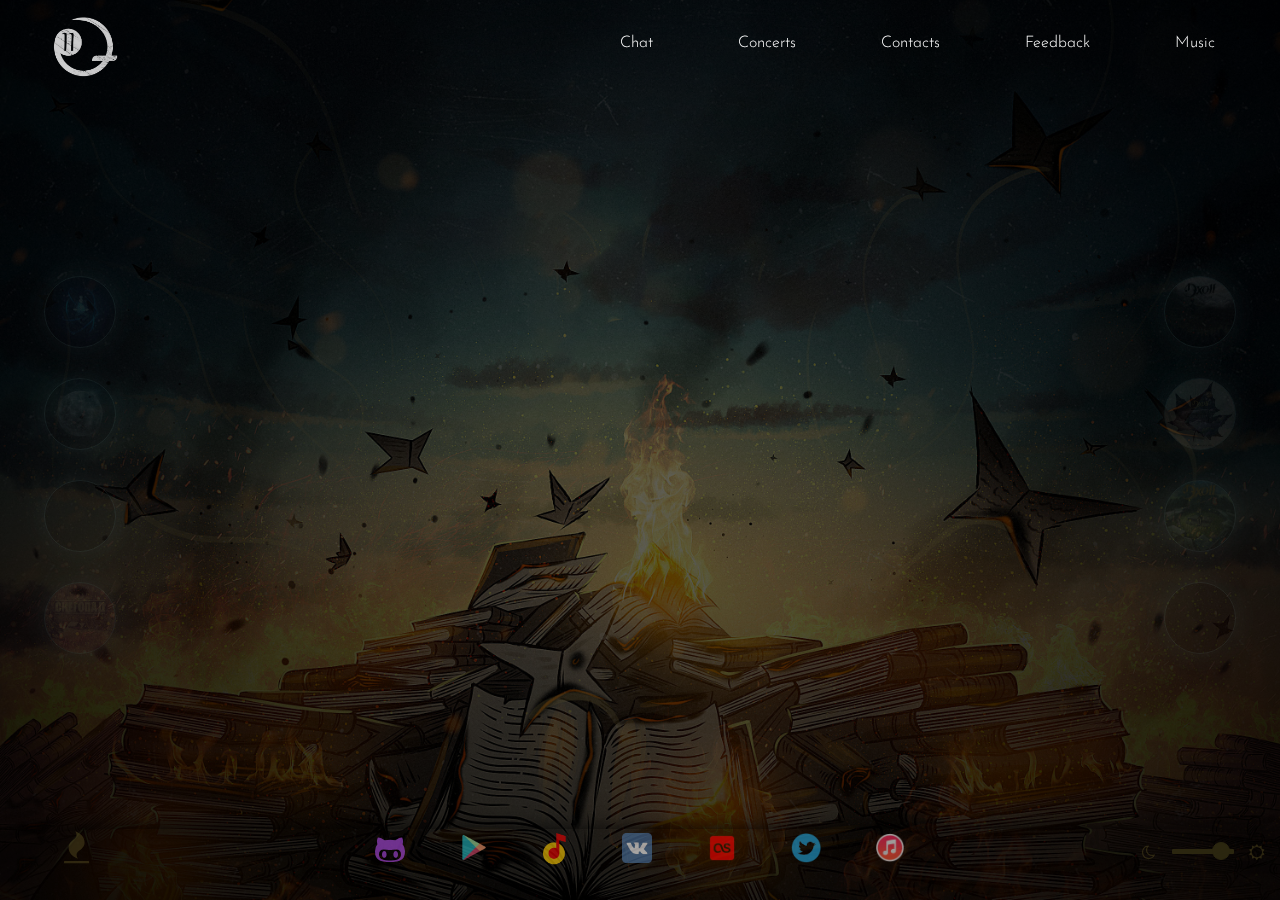
==== index.html @ bc4346c4 "change_HTML" ====
<!DOCTYPE html>
<html lang="en">

<head>
	<meta charset="UTF-8">
	<title>Exo11</title>
	<link href="https://fonts.googleapis.com/css?family=Comfortaa:300,400" rel="stylesheet"> 
    <link href="https://fonts.googleapis.com/css?family=Josefin+Sans:300,400" rel="stylesheet"> 
    <link href="https://fonts.googleapis.com/css?family=Athiti:200,300,400" rel="stylesheet"> 
    <link href="https://fonts.googleapis.com/css?family=Indie+Flower" rel="stylesheet"> 
	<link rel="stylesheet" href="style/style.css" type="text/css"/>
	<link rel="stylesheet" href="font-awesome-4.7.0/css/font-awesome.min.css">
    <link href='https://fonts.googleapis.com/css?family=Roboto:100,300,500' rel='stylesheet' type='text/css'>
</head>

<body>
	<div class="main_wrapper">
		<img id="backgroundImg"class="background_img" src="Main_background.jpg" alt="" >
        <div class="nav">
			<div class="nav_logo-wrapper">
				<a href="#" class="nav_logo-wrapper_link"><img class="nav_logo-wrapper_logo" src="exo11_7.png" alt="logo"></a>
			</div>
			<div class="nav_menu">
				<a class="nav_menu_link chat_nav" href="#">Chat</a>
                <a class="nav_menu_link concerts_nav" href="#">Concerts</a>
				<a class="nav_menu_link contacts_nav" href="#">Contacts</a>
				<a class="nav_menu_link feedback_nav" href="#">Feedback</a>
				<a class="nav_menu_link orange music_nav" href="#">Music</a>
			</div>
		</div>
		
		<div id="canvas-wrapper" class="canvas-wrapper">
            <canvas id="spark-canvas" class="spark-canvas" width="" height=""></canvas>
        </div>
        <div class="content_wrapper">
        	
            <div id="root">
                <div class="music_container">
                    <div class="music_left">
                        <div id="fidelity" class="album_wrapper move_left">
                            
                        </div>
                        <div id="planet" class="album_wrapper">
                           
                        </div>
                        <div id="black_butterfly" class="album_wrapper">
                            
                        </div>
                        <div id="snowfall" class="album_wrapper move_left">
                           
                        </div>
                    </div>
                    <div class="player_wrapper">
                        <div class="player_album-title_wrapper">
                            <div class="player_album-title"></div>
                        </div>
                        <div class="play_list_wrapper">
                            <div class="play_list">
                                <div class="cover_eclipse"></div>
                                <div class="play_list-coating"></div>
                            </div>
                        </div>
                        <div class="player_container">
                            <div class="player">
                                <audio  src="" class="player_content"></audio>
                                <div class="song">
                                    <div class="play_name"></div>
                                </div>
                                <div class="playarea">
                                    <div class="prevSong">
                                       <i class="fa fa-fast-backward fa-2x" aria-hidden="true"></i>
                                    </div>
                                    <div class="play_wrapper_out play-pause_action">
                                        <i class="fa fa-play fa-2x play-pause_action" aria-hidden="true"></i>
                                        <i class="fa fa-pause fa-2x pause play-pause_over" aria-hidden="true"></i>
                                    </div>
                                    <div class="nextSong">
                                        <i class="fa fa-fast-forward fa-2x" aria-hidden="true"></i>
                                    </div>
                                </div>
                                <div class="soundControl"></div>
                                <div class="play_time">00:00</div>
                            </div>
                            <div class="player_container_coating"></div>
                        </div>
                        <div class="player_progress_wrapper">
                           
                        </div>
                    </div>
                    <div class="music_right">
                        <div id="on_the_verge" class="album_wrapper move_right"></div>
                        <div id="astronomy_autumn" class="album_wrapper"></div>
                        <div id="my" class="album_wrapper"></div>
                        <div id="fallen_birds" class="album_wrapper move_right"></div>
                    </div>
                </div>
                <div class="feedback_container" data-id="feedback_nav">
                    <div class="feedback_wrapper">
                        <h2 class="feedback_main_title">Get in touch</h2>
                        <form action="" class="feedback_form">
                            <div class="feedback_input_wrapper">
                                <div class="feedback_input_container">
                                    <h3 class="feedback_input_title" >Name:</h3>
                                    <input type="text" class="feedback_input" >
                                    <h3 class="feedback_input_title" >Email:</h3>
                                    <input type="text" class="feedback_input" >
                                </div>
                                <div class="feedback_img_wrapper">
                                    <i class="fa fa-connectdevelop fa-5x" aria-hidden="true"></i>
                                </div>    
                            </div>
                            <h3 class="feedback_textarea_title">Message</h3>
                            <textarea name="" id="" cols="30" rows="10" class="feedback_textarea"></textarea>
                            <button class="feedback_button">Send</button>
                        </form>
                    </div>
                </div>
                <div class="contacts_container" data-id="contacts_nav">
                    <div class="contact_link_wrapper">
                      <a href="https://exo11@icloud.com" class="contact_link">exo11@icloud.com</a>
                      <a href="https://vk.com/prosvet_music" class="contact_link">vk.com/prosvet_music</a>
                      <a href="https://t.me/exo11" class="contact_link">t.me/exo11</a>
                      <a href="https://github.com/exo11" class="contact_link">github.com/exo11</a>
                    </div>
                </div>
                <div class="chat_container" data-id="chat_nav">
                    <div class="chat">
                        <div class="chat-title">
                            <figure class="avatar">
                                <img src="exo11_7_blue.png">
                            </figure>
                            <h2 class="chat-status" data-online="в сети" data-offline="не в сети">не в сети</h2>
                            <form class="name-box" action="" method="">
                              <input type="text" class="name-input" placeholder="Enter Your Name">
                              <button type="submit" class="name-submit">Ok</button>
                            </form>
                            <h1 class="admin_name chat-title_name">Exo11.com</h1>
                            <h1 class="username chat-title_name">Username</h1>
                        </div>
                        <div class="messages">
                            <div class="messages-templates">
                                <div class="message loading"></div>
                                <div class="message">
                                    <figure class="avatar">
                                        <img src="exo11_7_blue.png">
                                    </figure>
                                    <span class="message-text"></span>
                                    <div class="timestamp"></div>
                                </div>
                                <div class="message message-personal">
                                    <span class="message-text"></span>
                                    <div class="timestamp"></div>
                                </div>
                                <div class="message message-status">
                                    <span class="message-text" data-offline="Администратор не в сети"" data-online="Администратор появился в сети">Администратор не в сети</span>
                                </div>
                            </div>
                            <div class="messages-content"></div>
                        </div>
                        <form class="message-box" action="/404/" method="POST">
                            <input type="text" class="message-input" placeholder="Enter your message …">
                            <button disabled="true" type="submit" class="message-submit">Send</button>
                        </form>
                    </div>
                </div>

            </div>
           
        	<div class="footer">
        		<div class="footer_btn-wrapper">
        			<i id="sparks_btn" class="fa fa-fire fa-2x" aria-hidden="true"></i>
        		</div>
        		<div class="footer_social">
        			<div class="footer_social_logo-wrapper">
        			    <a href="https://github.com/exo11" class="social_logo-link">
        				    <i class="fa fa-github-alt fa-2x social_logo" aria-hidden="true"></i>
        			     </a>
					    <a href="https://play.google.com/store/music/artist/%D0%AD%D1%85%D0%BE11?id=Acszgszcotddrgx7e35gzz76dvy" class="social_logo-link">
						    <img src="social_icon/google_play.png" alt="" class="social_logo google_play">
        			    </a>
					    <a href="https://music.yandex.ru/artist/2624253" class="social_logo-link">
        				    <img src="social_icon/ymusic-logo-cut.png" alt="" class="social_logo yandex_music">
        			    </a>
					    <a href="https://vk.com/exo11" class="social_logo-link">
        				    <img src="social_icon/vk-logo.png" alt="" class="social_logo vk">
        			    </a>
					    <a href="https://www.last.fm/ru/music/%D0%AD%D1%85%D0%BE11" class="social_logo-link">
        				    <img src="social_icon/last-fm.png" alt="" class="social_logo last_fm">
        			    </a>
					    <a href="#" class="social_logo-link">
        				    <img src="social_icon/twiter-logo.png" alt="" class="social_logo twitter">
        			    </a>
					    <a href="https://www.apple.com/ru/itunes/" class="social_logo-link">
        				    <img src="social_icon/itunes.png" alt="" class="social_logo itunes">
        			    </a>
					</div>
        		</div>
        		<div class="footer_range-wrapper">
        			<div class="footer_range-wrapper_container">
        				<div class="footer_range-wrapper_moon">
        					<i class="fa fa-moon-o fa-1x" aria-hidden="true"></i>
        				</div>
        				<div class="footer_range-wrapper_range">
        					<input id="brightness_range" type="range" value="400" min="150" max="400"/>
        			    </div>
        				<div class="footer_range-wrapper_sun">
        				    <i class="fa fa-sun-o fa-1x" aria-hidden="true"></i>
						</div>
					</div>
        		</div>
        	</div>
        </div>
    </div>
</body>
    <script src="js/requestAnimationFrame.js"></script>
    <script src="js/index.js"></script>
    <script src="js/sparks.js"></script>
    <script src="js/createNode.js"></script>
    <script src="js/chat.js"></script>
</html>
---- style/style.css ----
* {
  margin: 0 0;
  padding: 0 0;
}

body {
  background-color: black;
  font-family: 'Josefin Sans', sans-serif;

}

.main_wrapper {
  margin: 0 auto;
  max-width: 1280px;
  min-width: 920px;
  width: 100%;
  height: 100vh;
  position: relative;
  overflow: hidden;
}

.canvas-wrapper {
 display: flex;
 justify-content: center;
}

.spark-canvas {
 transition: 5s;
 opacity: 1;
}

.spark-invisible {
  opacity: 0;
}

.nav {
  display: flex;
  justify-content: space-between;
  color: white;
  padding-top: 35px;
  z-index: 1;
  background-color: rgba(0,0,0,0.5);
}

.nav_logo-wrapper_logo {
  width: 70px;
  opacity: 0.8;
  margin-top: -20px;
  z-index: 1;
  margin-left: 50px;
}

.nav_menu {
  z-index: 1;
  height: 100%;
}

.nav_menu_link {
  color: white;
  text-decoration: none;
  font-family: 'Josefin Sans', sans-serif;
  font-weight: 300;
  font-size: 16px;
  padding: 2px 40px;
  transition: 0.5s;
}

.nav_menu_link:hover {
  color: rgba(180,42,63,0.7);
}

.nav_link_select {
  color: rgba(180,42,63,0.7);
}

.background_img {
  position: absolute;
  top: 0px;
  left: 0px;
  opacity: 0.4;
  margin-top: -200px;
  width: 100%;
}

.music_left {
  width: 12.5%;
  opacity: 0.7;
  display: flex;
  flex-direction: column;
  justify-content: center;
  align-items: center;
}  

.move_right_go {
  margin-right: 35%;
}

.music_right {
  opacity: 0.7;
  display: flex;
  flex-direction: column;
  justify-content: center;
  width: 12.5%;
  align-items: center;
}

.move_left_go {
  margin-left: 35%;
}

.album_wrapper {
  width: 70px;
  height: 70px;
  border: 1px solid #93CBCC;
  border-radius: 100%;
  cursor: pointer;
  background-size: cover;
  overflow: hidden;
  margin-top: 15px;
  margin-bottom: 15px;
  opacity: 0;
  box-shadow: 0 0 30px rgba(147,203,204,0.8);
  transition: 1s;
  position: relative;
}

.album_wrapper_selected {
  border: 1px solid #B42A3F;
  box-shadow: 0 0 30px rgba(180,42,63,1);
}

.album_wrapper:hover {
  width: 90px;
  height: 90px;
}

.album_wrapper_visible {
  //opacity: 0.7;
}

#fidelity {
  background-image: url(../album_cover/fidelity.jpg);
}

#planet {
  background-image: url(../album_cover/planet.jpg);
}

#black_butterfly {
  background-image: url(../album_cover/black_butterfly.jpg);
}

#snowfall {
  background-image: url(../album_cover/snowfall_1.jpg);
}

#on_the_verge {
  background-image: url(../album_cover/on_the_verge.jpg);
}

#astronomy_autumn {
  background-image: url(../album_cover/astronomy_autumn.jpg);
}

#my {
  background-image: url(../album_cover/my.jpg);
}

#fallen_birds {
  background-image: url(../album_cover/fallen_birds.jpg);
}

.album_wrapper img {
  width: 70px;
}

.player_wrapper {
  width: 70%;
  height: 91%;
  margin-top: 1%;
  display: flex;
  flex-wrap: wrap;
  border-radius: 30%;
  overflow: hidden;
  opacity: 0;
  transition: 1s;
  box-shadow: 0 0 20px rgba(0,0,0,0.8);
  font-family: 'Comfortaa', cursive;
}

.player_wrapper-visible {
  opacity: 1;
}

.player_album-title_wrapper {
  width: 100%;
  height: 15%;
  display: flex;
  color: rgba(147,203,204,0.8);
}

.player_album-title {
  margin: auto;
  font-weight: 300;
}

.player_progress_wrapper {
  width: 100%;
  height: 15%;
  display: flex;
  justify-content: center;
}

.player_progress {
  margin-top: 50px;
  border-radius: 50%;
  border: 0.2px solid rgba(147,203,204,0.8);
  width: 40%;
  height: 0.3px;
  background-color: rgba(147,203,204,0.5);
  box-shadow: 0 0 10px rgba(147,203,204,1);
}

.play_list_wrapper {
  width: 50%;
  display: flex;
}

.play_list {
  width: 270px;
  height: 270px;
  overflow: hidden;
  margin: auto;
  border: 1px solid #93CBCC;
  background-color: transparent;
  background-size: cover;
  background-image: url(../album_cover/brightness.jpg);
  border-radius: 50%;
  transition: 1s;
  opacity: 0;
  box-shadow: 0 0 30px rgba(147,203,204,0.8);
  position: relative;
}

.play_list-coating {
  position: absolute;
  background-size: cover;
  width: 100%;
  height: 100%;
  background-color: transparent; 
   box-shadow: 0 0 30px rgba(180,180,180,0.3);
  background-size: cover;
  opacity: 1;
  transition: 1s;
}

.cover_eclipse {
  position: absolute;
  width: 100%;
  height: 100%;
  background-color: rgba(0,0,0,0.4); 
  transition: 1s;
}

.play_list-coating_invisible {
  opacity: 0;
}

.play_list_visible {
  opacity: 0.8;
  }

.player_container {
  width: 50%;
  height: 70%;
  display: flex;
  position: relative;
}

.player_container_coating {
  position: absolute;
  width: 100%;
  height: 100%;
}

.player_container_coating_none {
  display: none;
}

.song {
  display: flex;
  width: 100%;
  height: 25%;
  justify-content: center;
  align-items: flex-end;
  filter: blur(0.3px);
}

.playarea {
  display: flex;
  width: 100%;
  height: 50%;
  display: flex;
  align-items: center;
  justify-content: center;
  opacity: 0.7;
}

.fa-fast-forward {
  color: #93CBCC;
  transition: 0.5s;
  cursor: pointer;
}

.fa-fast-forward:hover {
  color: rgba(180,42,63,1);
}

.fa-fast-backward {
  color: #93CBCC;
  transition: 0.5s;
  cursor: pointer;
}

.fa-fast-backward:hover {
  color: rgba(180,42,63,1);
}

.fa-play {
  color: #93CBCC;
  transition: 1s;
  cursor: pointer;
  opacity: 0;
  position: absolute;
  padding: 26px 28px;
  border-radius: 50%;
  box-shadow: 0 0 30px rgba(147,203,204,0.8) inset;
  border: 2px solid #93CBCC;
}

.fa-pause {
  color: #93CBCC;
  transition: 1s;
  cursor: pointer;
  position: absolute;
  opacity: 0;
  padding: 26px 28px;
  border-radius: 50%;
  box-shadow: 0 0 30px rgba(147,203,204,0.8) inset;
  border: 2px solid #93CBCC;
}

.play-pause_action {
  z-index: 1;
  opacity: 1;
}

.play_time {
  display: flex;
  width: 100%;
  height: 15%;
  justify-content: center;
}

.player {
  margin: auto;
  width: 300px;
  height: 300px;
  border-radius: 50%;
  display: flex;
  flex-wrap: wrap;
  justify-content: center;
  color: white;
  transition: 3s;
  font-weight: 300;
  font-size: 14px;
}

.play_wrapper_out {
  width: 81px;
  height: 81px;
  box-shadow: 0 0 80px rgba(147,203,204,1);
  border-radius: 50%;
  margin: 0 35px;
  transition: 0.5s;
  position: relative;
}

.play_wrapper_out:hover {
  box-shadow: 0 0 80px rgba(180,42,63,1);
}

.fa-pause:hover {
  box-shadow: 0 0 30px rgba(180,42,63,1) inset;
  border: 2px solid rgba(180,42,63,1);
  color: rgba(180,42,63,1);
}

.fa-play:hover {
  box-shadow: 0 0 30px rgba(180,42,63,1) inset;
  border: 2px solid rgba(180,42,63,1);
  color: rgba(180,42,63,1);
}

.play_wrapper_in {
  width: 80px;
  height: 80px;
  border: 2px solid #93CBCC;
  cursor: pointer;
  box-shadow: 0 0 30px rgba(147,203,204,0.8) inset;
  border-radius: 50%;
  display: flex;
  transition: 0.5s;
  position: relative;
}

.play_wrapper_in:hover {
  box-shadow: 0 0 30px rgba(180,42,63,1) inset;
  border: 2px solid rgba(180,42,63,1);
}

.play  {
  margin: auto;
  margin-left: 30px;
}

.orange {
  margin-right: 25px;
}

.main_title {
  position: absolute;
  width: 300px;
  left: 470px;
  top: 100px;
  opacity: 0.5;
}

.content_wrapper {
  position: absolute;
  top: 100px;
  left: 0px;
  width: 100%;
  height: 100%;
}

#root {
  width: 100%;
  height: 81%;
  display: flex;
}

.music_container {
  width: 100%;
  height: 100%;
  display: flex;
  justify-content: space-between;
  transition: 1.5s;
}

.music_container_transparent {
  transition: 1.5s;
  opacity: 0;
}

.music_container_visible {
  opacity: 1;
}

.footer {
  width: 100%;
  height: 19%;
  display: flex;
  border-radius: 10%;
  background-color: rgba(0,0,0,0.2);
  box-shadow: 0 0 20px rgba(0,0,0,0.8);
}

.footer_btn-wrapper {
  width: 12%;
  text-align: center;
}

.fa-fire {
  margin-top: 3px;
  color: rgba(81, 72, 30, 0.5);
}

.fa-fire:hover {
  color: white; 
  opacity: 0.5;
  transition: 1s;
  cursor: pointer;
}

.stopSparks {
  color: white;
  opacity: 0.5;
}

.stopSparks:hover {
  color: rgba(81, 72, 30, 0.5);
}

.footer_range-wrapper {
  width: 12%;
}

.footer_range-wrapper_container {
  display: flex;
  width: 100%;
  margin-top: 10px;
}

.footer_range-wrapper_moon {
  width: 30%;
  text-align: center;
}

.footer_range-wrapper_sun {
  width: 30%;
  text-align: center;
}

.footer_range-wrapper_range {
  width: 40%;
}

.fa-moon-o, .fa-sun-o {
  color: rgba(81, 72, 30, 0.5);
  margin-top: 5px;
}

input[type=range] {
  height: 25px;
  -webkit-appearance: none;
  opacity: 0.9;
  background-color: transparent;
  width: 100%;
}

input[type=range]:focus {
  outline: none;
}

input[type=range]::-webkit-slider-runnable-track {
  width: 100%;
  height: 5px;
  cursor: pointer;
  animate: 0.2s;
  box-shadow: 0px 0px 0px #000000;
  background: #2F2A11;
  border-radius: 1px;
  border: 0px solid #000000;
}

input[type=range]::-webkit-slider-thumb {
  box-shadow: 0px 0px 0px #2F2A11;
  border: 1px solid #2F2A11;
  height: 18px;
  width: 18px;
  border-radius: 25px;
  background: #2F2A11;
  cursor: pointer;
  -webkit-appearance: none;
  margin-top: -7px;
}

input[type=range]:focus::-webkit-slider-runnable-track {
  background: #2F2A11;
}

input[type=range]::-moz-range-track {
  width: 100%;
  height: 1.5px;
  cursor: pointer;
  animate: 0.2s;
  box-shadow: 0px 0px 0px #000000;
  background: #2F2A11;
  border-radius: 1px;
  border: 0px solid #000000;
}

input[type=range]::-moz-range-thumb {
  box-shadow: 0px 0px 0px #2F2A11;
  border: 1px solid #2F2A11;
  height: 12px;
  width: 12px;
  border-radius: 25px;
  background: #2F2A11;
  cursor: pointer;
}

input[type=range]::-ms-track {
  width: 100%;
  height: 5px;
  cursor: pointer;
  animate: 0.2s;
  background: transparent;
  border-color: transparent;
  color: transparent;
}

input[type=range]::-ms-fill-lower {
  background: #2F2A11;
  border: 0px solid #000000;
  border-radius: 2px;
  box-shadow: 0px 0px 0px #000000;
}

input[type=range]::-ms-fill-upper {
  background: #2F2A11;
  border: 0px solid #000000;
  border-radius: 2px;
  box-shadow: 0px 0px 0px #000000;
}

input[type=range]::-ms-thumb {
  margin-top: 1px;
  box-shadow: 0px 0px 0px #2F2A11;
  border: 1px solid #2F2A11;
  height: 18px;
  width: 18px;
  border-radius: 25px;
  background: #2F2A11;
  cursor: pointer;
}

input[type=range]:focus::-ms-fill-lower {
  background: #2F2A11;
}

input[type=range]:focus::-ms-fill-upper {
  background: #2F2A11;
}

.footer_social {
  width: 76%;
  display: flex;
}

.footer_social_logo-wrapper {
  width: 60%;
  margin: 0 auto;
  height: 30px;
  display: flex;
  justify-content: space-around;
  margin-top: 4px;
}

.fa-github-alt {
  color: #B34EE9;
}

.social-logo-link {
  
}

.social_logo {
  width: 30px;
  opacity: 0.6;
}

.yandex_music {
  width: 25px;
}

.dynamic_container,  {
  width: 100%;
  height: 100%;
  display: flex;
  opacity: 1;
  transition: 2s;
}

.feedback_container, .contacts_container, .chat_container {
  width: 100%;
  height: 100%;
  opacity: 0;
  transition: 2s;
  display: none;
}


.dynamic_visible {
  opacity: 0.8;
}

/*--------------------feedback------------------*/

.feedback_wrapper {
  color: rgba(147,203,204,0.8);
  margin: auto;
  width: 60%;
  height: 85%;
  border-radius: 5%;
  display: flex;
  flex-direction: column;
  align-items:  center;
  opacity: 0.8;
}

.feedback_form {
  display: flex;
  flex-direction: column;
  align-items:  center;
}

.feedback_main_title {
  font-weight: 300;
  margin-top: 10px;
  margin-bottom: 50px;
}

.feedback_input_title {
  font-weight: 300;
  margin-bottom: 10px;
  color: white;
  font-size: 15px;
}

.feedback_input_wrapper {
  width: 100%;
  display: flex;
}

.feedback_input_container {
  width: 50%;
}

.feedback_img_wrapper {
  color: white;
  display: flex;
  width: 50%;
}

.fa-connectdevelop {
  margin: auto;
}

.feedback_input {
  border-radius: 5%;
  box-shadow: 0 0 20px rgba(0,0,0,0.8);
  margin-bottom: 30px;
  color: rgba(147,203,204,0.8); 
  width: 100%;
  height: 40px;
  text-align: center;
  border: none;
  background-color: transparent;
  border:0.5px solid white;
}

.feedback_textarea_title {
  font-weight: 300;
  margin-bottom: 10px;
  color: white;
}

.feedback_textarea {
  border-radius: 10%;
  box-shadow: 0 0 20px rgba(0,0,0,0.8);
  margin-bottom: 30px;
  color: rgba(147,203,204,0.8); 
  width: 400px;
  height: 120px;
  border: none;
  background-color: transparent;
  border:0.5px solid white;
  padding: 10px 10px;
}

.feedback_button {
  display: block;
  background-color: rgba(0,0,0,0.5);
  border-radius: 10%;
  box-shadow: 0 0 20px rgba(0,0,0,0.8);
  color: rgba(147,203,204,0.8);
  width: 150px;
  height: 40px;
  cursor: pointer;
  border:0.5px solid white;
  transition: 1s;
}

.feedback_button:hover {
  box-shadow: 0 0 30px rgba(147,203,204,0.8);
  color: white;
}

/*-------------------contacts------------------------------*/

.contact_link_wrapper {
  width: 30%;
  height: 85%;
  margin: auto;
}

.contact_link {
  display: block;
  text-align: center;
  text-decoration: none;
  color: white;
  width: 100%;
  padding: 20px 0px;
  border-radius: 10px;
  box-shadow: 0 0 20px rgba(0,0,0,0.8);
  margin-top: 40px;
  opacity: 0.7;
  transition: 0.5s;
}

.contact_link:hover {
  color: rgba(147,203,204,0.8);
}

/*----------------------------concert---------------------------------*/

.concert_card_wrapper {
  width: 100%;
  height: 100%;
  display: flex;
  flex-wrap: wrap;
  justify-content: center;
}

.concert_card_main-title {
  width: 100%;
  height: 10%;
  color: rgba(147,203,204,0.8);
  font-weight: 300;
  text-align: center;
  box-sizing: border-box;
  padding-top: 17px;
}

.concert_card_container {
  width: 60%;
  height: 90%;
  display: flex;
  flex-wrap: wrap;
  align-content: flex-start;
  color: white;
}

.concert_card {
  box-sizing: border-box;
  width: 100%;
  height: 15%;
  border-radius: 3%;
  box-shadow: 0 0 20px rgba(0,0,0,0.8);
  margin-top: 30px;
  display: flex;
  overflow: hidden;
  color: white;
}

.concert_card_title {
  width: 12%;
  height: 100%;
  background-color: rgba(0,0,0,0.1);
  border-radius: 20%;
  text-align: center;
  line-height: 80px;
  font-weight: 300;
  color: rgba(147,203,204,0.8);
}

.concert_card_content_wrapper {
  width: 76%;
  height: 100%;
  display: flex;
}

.concert_card_content {
  margin: auto;
  text-align: center;
  font-weight: 300;
}

.concert_card_buy-ticket {
  width: 12%;
  height: 60%;
  margin-top: 15px;
  margin-right: 5px;
  background-color: rgba(0,0,0,0.1);
  border-radius: 10%;
  border: 2px solid rgba(240,240,240,0.3);
  color: rgba(147,203,204,0.8);
  text-decoration: none;
  line-height: 50px;
  text-align: center;
  font-weight: 300;
  transition: 1s;
}

.concert_card_buy-ticket:hover {
  border: 2px solid rgba(147,203,204,0.8);
  box-shadow: 0 0 5px rgba(147,203,204,0.8);
  color: white;
}

/*------------------------------chat----------------------------------*/

.chat {
  margin: auto;
  width: 400px;
  height: 80vh;
  max-height: 500px;
  z-index: 2;
  overflow: hidden;
  box-shadow: 0 0px 30px rgba(0, 0, 0, 0.8);
  border-radius: 5px;
  display: -webkit-box;
  display: -ms-flexbox;
  display: flex;
  -webkit-box-pack: justify;
      -ms-flex-pack: justify;
          justify-content: space-between;
  -webkit-box-orient: vertical;
  -webkit-box-direction: normal;
      -ms-flex-direction: column;
          flex-direction: column;
}

/*--------------------
Chat Title
--------------------*/
.chat-title {
  display: flex;
  position: relative;
  z-index: 2;
  background: rgba(0, 0, 0, 0.2);
  color: #fff;
  text-transform: uppercase;
  text-align: left;
  padding: 10px 10px 10px 10px;
}

.name-input {
  background: none;
  border: none;
  outline: none !important;
  resize: none;
  color: rgba(255, 255, 255, 0.7);
  font-size: 12px;
  height: 20px;
  margin: 0;
  padding-right: 20px;
  width: 95px;
  text-align: center;
  margin-top: 8px;
  margin-left: 190px; 
}

.name-input_change-color {
  color: red;
}

.name-submit {
  z-index: 1;
  color: white;
  border: none;
  background: rgba(147,203,204,0.8);
  font-size: 10px;
  text-transform: uppercase;
  line-height: 1;
  padding: 5px 8px;
  border-radius: 10px;
  outline: none !important;
  -webkit-transition: background .2s ease;
  transition: background .2s ease;
  cursor: pointer;
  opacity: 0.7;
}

.name-submit_change-color {
  background-color: red;
}

.chat-title_name {
  position: absolute;
  font-size: 12px;
  font-weight: normal;
  left: 60px;
  top: 18px;
}

.username {
  left: 300px;
  top: 18px;
  opacity: 0;
  transition: 2s;
}

.opacity_visible {
  opacity: 1;
}

.chat-title h2 {
  color: rgba(255, 255, 255, 0.5);
  position: absolute;
  left: 60px;
  top: 35px;
  font-size: 8px;
  letter-spacing: 1px;
  font-weight: normal;
  margin: 0;
  padding: 0;
}

.chat-title .avatar {
  z-index: 1;
  top: 8px;
  left: 9px;
  width: 40px;
  height: 40px;
  overflow: hidden;
  margin: 0;
  padding: 0;
}

.chat-title .avatar img {
  width: 100%;
  height: auto;
  opacity: 0.7;
}

/*--------------------
Messages
--------------------*/
.messages {
  -webkit-box-flex: 1;
      -ms-flex: 1 1 auto;
          flex: 1 1 auto;
  color: rgba(255, 255, 255, 0.5);
  overflow: hidden;
  position: relative;
  width: 100%;
}

.messages-templates {
  display: none;
}

.messages .messages-content {
  position: absolute;
  top: 0;
  left: 0;
  height: 101%;
  width: 100%;
  padding: 0 10px;

}

.messages .message {
  clear: both;
  float: left;
  padding: 6px 10px 7px;
  border-radius: 10px 10px 10px 0;
  background: rgba(0, 0, 0, 0.3);
  margin: 8px 20px;
  font-size: 11px;
  line-height: 1.4;
  margin-left: 35px;
  position: relative;
  text-shadow: 0 1px 1px rgba(0, 0, 0, 0.2);
}

.messages .message .timestamp {
  position: absolute;
  bottom: -15px;
  font-size: 9px;
  color: rgba(255, 255, 255, 0.3);
}

.messages .message::before {
  content: '';
  position: absolute;
  bottom: -6px;
  border-top: 6px solid rgba(0, 0, 0, 0.3);
  left: 0;
  border-right: 7px solid transparent;
}

.messages .message .avatar {
  position: absolute;
  z-index: 1;
  bottom: -15px;
  left: -35px;
  border-radius: 30px;
  width: 30px;
  height: 30px;
  overflow: hidden;
  margin: 0;
  padding: 0;
}

.messages .message .avatar img {
  width: 100%;
  height: auto;
}

.messages .message.message-personal {
  float: right;
  color: #fff;
  text-align: right;
  background: -webkit-linear-gradient(330deg, #248A52, #257287);
  background: linear-gradient(120deg, #248A52, #257287);
  border-radius: 10px 10px 0 10px;
}

.messages .message.message-personal::before {
  left: auto;
  right: 0;
  border-right: none;
  border-left: 5px solid transparent;
  border-top: 4px solid #257287;
  bottom: -4px;
}

.messages .message:last-child {
  margin-bottom: 30px;
}

.messages .message.new {
  -webkit-transform: scale(0);
          transform: scale(0);
  -webkit-transform-origin: 0 0;
          transform-origin: 0 0;
  -webkit-animation: bounce 500ms linear both;
          animation: bounce 500ms linear both;
}

.messages .message.loading::before {
  position: absolute;
  top: 50%;
  left: 50%;
  -webkit-transform: translate(-50%, -50%);
          transform: translate(-50%, -50%);
  content: '';
  display: block;
  width: 3px;
  height: 3px;
  border-radius: 50%;
  background: rgba(255, 255, 255, 0.5);
  z-index: 2;
  margin-top: 4px;
  -webkit-animation: ball 0.45s cubic-bezier(0, 0, 0.15, 1) alternate infinite;
          animation: ball 0.45s cubic-bezier(0, 0, 0.15, 1) alternate infinite;
  border: none;
  -webkit-animation-delay: .15s;
          animation-delay: .15s;
}

.messages .message.loading span {
  display: block;
  font-size: 0;
  width: 20px;
  height: 10px;
  position: relative;
}

.messages .message.loading span::before {
  position: absolute;
  top: 50%;
  left: 50%;
  -webkit-transform: translate(-50%, -50%);
          transform: translate(-50%, -50%);
  content: '';
  display: block;
  width: 3px;
  height: 3px;
  border-radius: 50%;
  background: rgba(255, 255, 255, 0.5);
  z-index: 2;
  margin-top: 4px;
  -webkit-animation: ball 0.45s cubic-bezier(0, 0, 0.15, 1) alternate infinite;
          animation: ball 0.45s cubic-bezier(0, 0, 0.15, 1) alternate infinite;
  margin-left: -7px;
}

.messages .message.loading span::after {
  position: absolute;
  top: 50%;
  left: 50%;
  -webkit-transform: translate(-50%, -50%);
          transform: translate(-50%, -50%);
  content: '';
  display: block;
  width: 3px;
  height: 3px;
  border-radius: 50%;
  background: rgba(255, 255, 255, 0.5);
  z-index: 2;
  margin-top: 4px;
  -webkit-animation: ball 0.45s cubic-bezier(0, 0, 0.15, 1) alternate infinite;
          animation: ball 0.45s cubic-bezier(0, 0, 0.15, 1) alternate infinite;
  margin-left: 7px;
  -webkit-animation-delay: .3s;
          animation-delay: .3s;
}

.messages .message.message-status {
  text-align: center;
  float: none;
  background: none;
  margin-left: 0;
  font-style: italic;
}

.messages .message.message-status::before {
  display: none;
}

/*--------------------
Message Box
--------------------*/
.message-box {
  display: flex;
  justify-content: space-around;
  align-items: center;
  width: 100%;
  height: 50px;
  background: rgba(0, 0, 0, 0.3);
  padding: 10px;
  position: relative;
}

.message-box .message-input {
  background: none;
  border: none;
  outline: none !important;
  resize: none;
  color: rgba(255, 255, 255, 0.7);
  font-size: 11px;
  height: 20px;
  margin: 0;
  padding-right: 20px;
  width: 200px;
}

.message-box input[type=text]:focus:-webkit-placeholder {
  color: transparent;
}

.message-box .message-submit {
  z-index: 1;
  color: white;
  border: none;
  background: rgba(147,203,204,0.8);
  font-size: 10px;
  text-transform: uppercase;
  line-height: 1;
  padding: 6px 20px;
  border-radius: 10px;
  outline: none !important;
  -webkit-transition: background .2s ease;
  transition: background .2s ease;
  cursor: pointer;
  height: 35px;
}

.message-box .message-submit:hover {
  background: rgba(147,203,204,1);
}

.message-box .message-submit:disabled {
  opacity: 0.4;
}
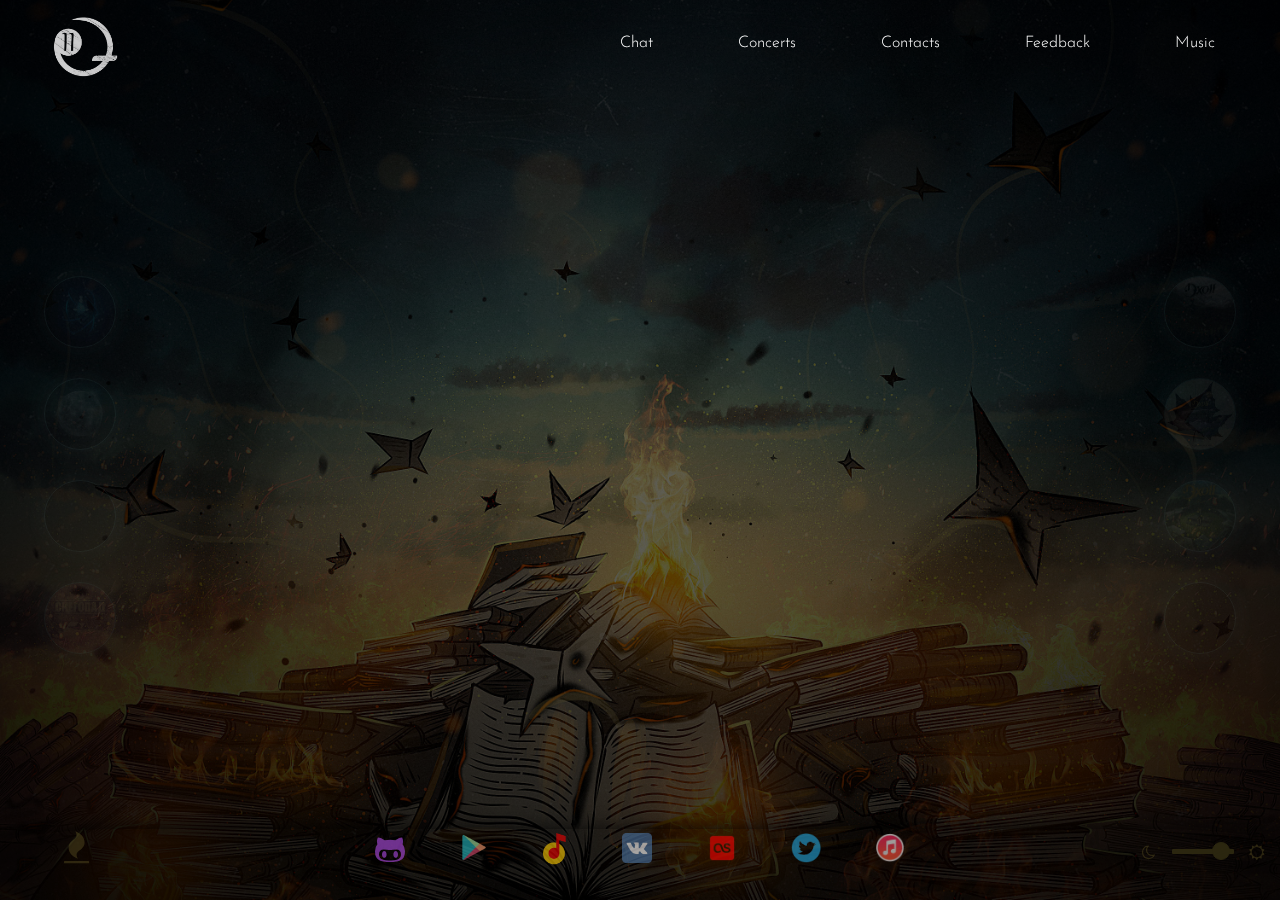
==== commit 78802c45: "change_JS_logik" ====
--- a/index.html
+++ b/index.html
@@ -35,7 +35,7 @@
         <div class="content_wrapper">
         	
             <div id="root">
-                <div class="music_container">
+                <div class="music_container dynamic_visible" data-id="music_nav">
                     <div class="music_left">
                         <div id="fidelity" class="album_wrapper move_left">
                             
--- a/style/style.css
+++ b/style/style.css
@@ -456,6 +456,7 @@
   display: flex;
   justify-content: space-between;
   transition: 1.5s;
+  opacity: 0;
 }
 
 .music_container_transparent {
@@ -572,7 +573,7 @@
 
 input[type=range]::-moz-range-track {
   width: 100%;
-  height: 1.5px;
+  height: 3px;
   cursor: pointer;
   animate: 0.2s;
   box-shadow: 0px 0px 0px #000000;
@@ -665,11 +666,11 @@
   width: 25px;
 }
 
-.dynamic_container,  {
+.dynamic_container  {
   width: 100%;
   height: 100%;
   display: flex;
-  opacity: 1;
+  opacity: 0;
   transition: 2s;
 }
 
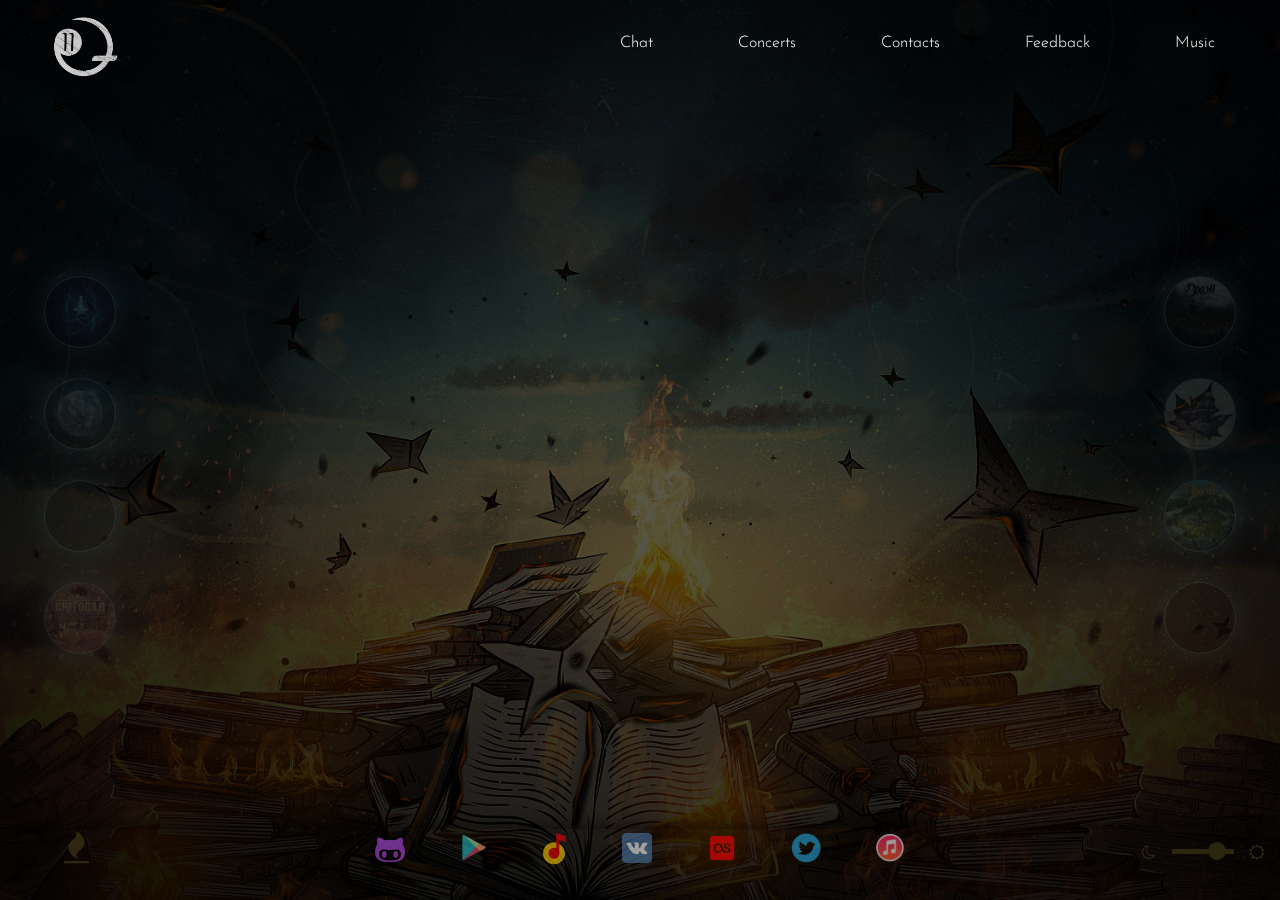
==== commit d632aa87: "add_preloader" ====
--- a/index.html
+++ b/index.html
@@ -15,6 +15,9 @@
 
 <body>
 	<div class="main_wrapper">
+        <div class="preloader">
+            <img class="preloader_logo" src="exo11_7_blue.png" alt="logo">
+        </div>
 		<img id="backgroundImg"class="background_img" src="Main_background.jpg" alt="" >
         <div class="nav">
 			<div class="nav_logo-wrapper">
@@ -30,7 +33,7 @@
 		</div>
 		
 		<div id="canvas-wrapper" class="canvas-wrapper">
-            <canvas id="spark-canvas" class="spark-canvas" width="" height=""></canvas>
+            <canvas id="spark-canvas" class="spark-canvas" width="150" height="300"></canvas>
         </div>
         <div class="content_wrapper">
         	
--- a/style/style.css
+++ b/style/style.css
@@ -17,6 +17,34 @@
   height: 100vh;
   position: relative;
   overflow: hidden;
+}
+
+.preloader {
+  position: absolute;
+  width: 100%;
+  height: 100%;
+  background-color: #000000;
+  display: flex;
+  z-index: 2;
+  opacity: 1s;
+  transition: opacity 2s, visibility 0s;
+}
+
+.peloader_invisible {
+  opacity: 0;
+  visibility: hidden;
+  transition: opacity 2s, visibility 0s 2s;
+}
+
+.preloader_logo {
+  opacity: 0.8;
+  margin: auto;
+  width: 200px;
+  transition: 0.5s;
+}
+
+.preloader_logo_invisible {
+  opacity: 0;
 }
 
 .canvas-wrapper {
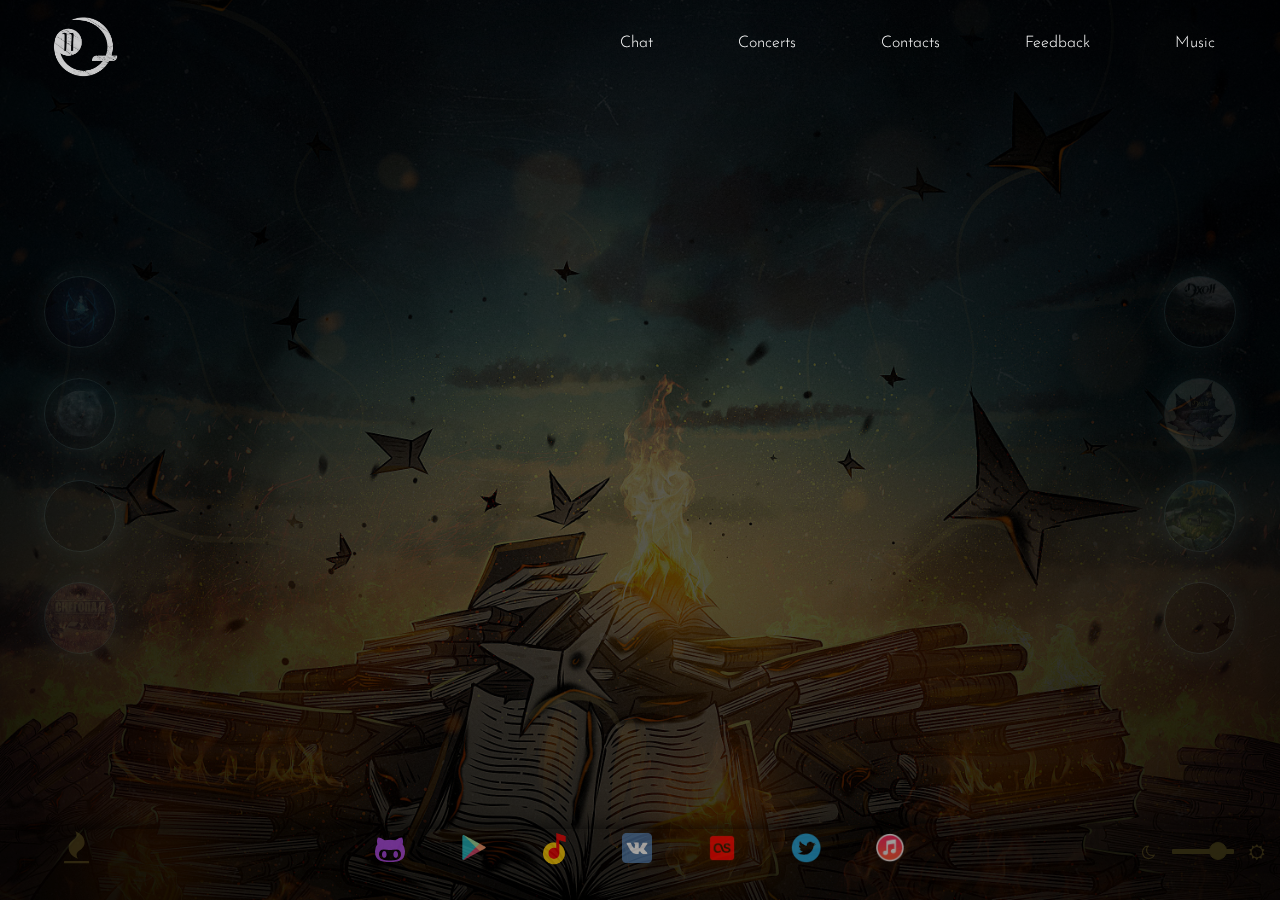
==== commit eaee2d1f: "add_dcl_handler" ====
--- a/index.html
+++ b/index.html
@@ -4,6 +4,7 @@
 <head>
 	<meta charset="UTF-8">
 	<title>Exo11</title>
+    <meta name="viewport" content="width=device-width, initial-scale=1.0"/>
 	<link href="https://fonts.googleapis.com/css?family=Comfortaa:300,400" rel="stylesheet"> 
     <link href="https://fonts.googleapis.com/css?family=Josefin+Sans:300,400" rel="stylesheet"> 
     <link href="https://fonts.googleapis.com/css?family=Athiti:200,300,400" rel="stylesheet"> 
@@ -16,7 +17,7 @@
 <body>
 	<div class="main_wrapper">
         <div class="preloader">
-            <img class="preloader_logo" src="exo11_7_blue.png" alt="logo">
+            <img class="preloader_logo preloader_logo_invisible" src="exo11_7_blue.png" alt="logo">
         </div>
 		<img id="backgroundImg"class="background_img" src="Main_background.jpg" alt="" >
         <div class="nav">
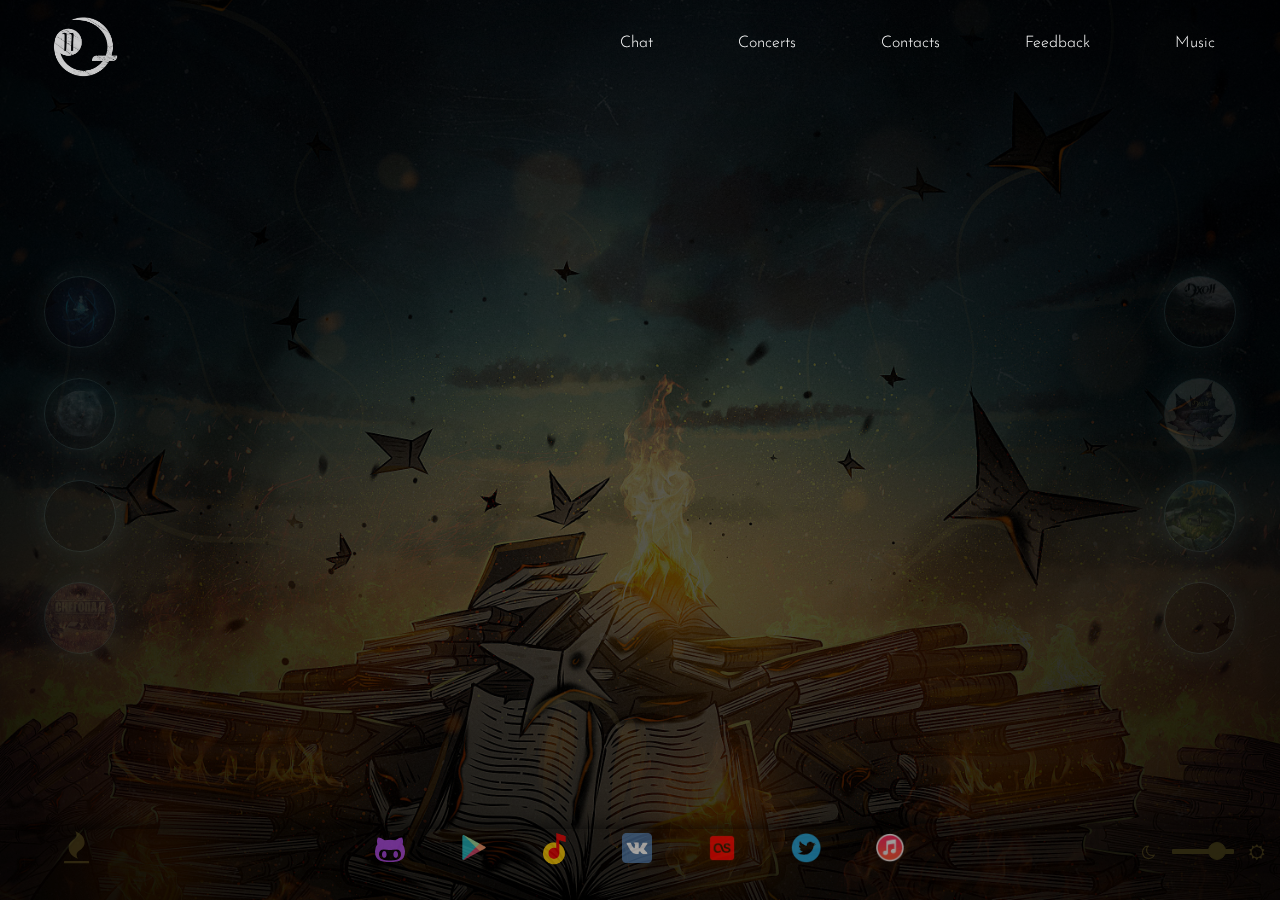
==== commit 711a17fc: "delete_dlc_handler" ====
--- a/index.html
+++ b/index.html
@@ -17,7 +17,7 @@
 <body>
 	<div class="main_wrapper">
         <div class="preloader">
-            <img class="preloader_logo preloader_logo_invisible" src="exo11_7_blue.png" alt="logo">
+            <img class="preloader_logo" src="exo11_7_blue.png" alt="logo">
         </div>
 		<img id="backgroundImg"class="background_img" src="Main_background.jpg" alt="" >
         <div class="nav">
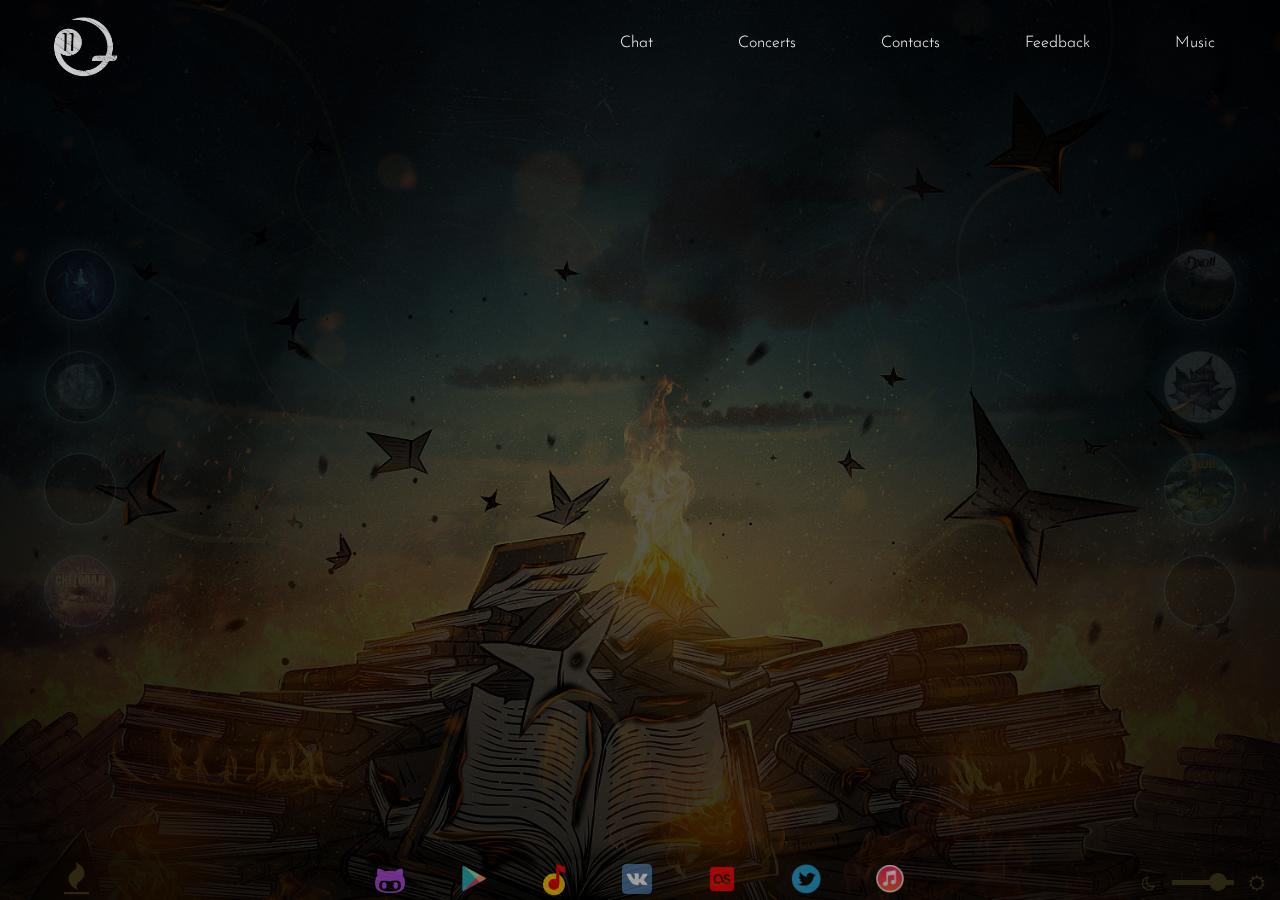
==== commit af0ee856: "change_sparks" ====
--- a/index.html
+++ b/index.html
@@ -2,42 +2,47 @@
 <html lang="en">
 
 <head>
-	<meta charset="UTF-8">
-	<title>Exo11</title>
-    <meta name="viewport" content="width=device-width, initial-scale=1.0"/>
-	<link href="https://fonts.googleapis.com/css?family=Comfortaa:300,400" rel="stylesheet"> 
+    <meta charset="UTF-8">
+    <title>Exo11</title>
+    <link href="https://fonts.googleapis.com/css?family=Comfortaa:300,400" rel="stylesheet"> 
     <link href="https://fonts.googleapis.com/css?family=Josefin+Sans:300,400" rel="stylesheet"> 
     <link href="https://fonts.googleapis.com/css?family=Athiti:200,300,400" rel="stylesheet"> 
     <link href="https://fonts.googleapis.com/css?family=Indie+Flower" rel="stylesheet"> 
-	<link rel="stylesheet" href="style/style.css" type="text/css"/>
-	<link rel="stylesheet" href="font-awesome-4.7.0/css/font-awesome.min.css">
+    <link rel="stylesheet" href="style/style.css" type="text/css"/>
+    <link rel="stylesheet" href="font-awesome-4.7.0/css/font-awesome.min.css">
     <link href='https://fonts.googleapis.com/css?family=Roboto:100,300,500' rel='stylesheet' type='text/css'>
 </head>
 
 <body>
-	<div class="main_wrapper">
+    <div class="main_wrapper">
         <div class="preloader">
-            <img class="preloader_logo" src="exo11_7_blue.png" alt="logo">
-        </div>
-		<img id="backgroundImg"class="background_img" src="Main_background.jpg" alt="" >
+            <div class="preloader_wrapper">
+                <img class="preloader_logo" src="exo11_7_blue.png" alt="logo">
+                <div class="preloader_animate-line preloader_logo_border"></div>
+                <div class="preloader_animate-line preloader_logo_border_two"></div>
+                <div class="preloader_animate-line preloader_logo_border_three"></div>
+                <div class="preloader_animate-line preloader_logo_border_thour"></div>
+            </div>
+        </div>
+        <img id="backgroundImg"class="background_img" src="Main_background.jpg" alt="" >
         <div class="nav">
-			<div class="nav_logo-wrapper">
-				<a href="#" class="nav_logo-wrapper_link"><img class="nav_logo-wrapper_logo" src="exo11_7.png" alt="logo"></a>
-			</div>
-			<div class="nav_menu">
-				<a class="nav_menu_link chat_nav" href="#">Chat</a>
+            <div class="nav_logo-wrapper">
+                <a href="#" class="nav_logo-wrapper_link"><img class="nav_logo-wrapper_logo" src="exo11_7.png" alt="logo"></a>
+            </div>
+            <div class="nav_menu">
+                <a class="nav_menu_link chat_nav" href="#">Chat</a>
                 <a class="nav_menu_link concerts_nav" href="#">Concerts</a>
-				<a class="nav_menu_link contacts_nav" href="#">Contacts</a>
-				<a class="nav_menu_link feedback_nav" href="#">Feedback</a>
-				<a class="nav_menu_link orange music_nav" href="#">Music</a>
-			</div>
-		</div>
-		
-		<div id="canvas-wrapper" class="canvas-wrapper">
+                <a class="nav_menu_link contacts_nav" href="#">Contacts</a>
+                <a class="nav_menu_link feedback_nav" href="#">Feedback</a>
+                <a class="nav_menu_link orange music_nav" href="#">Music</a>
+            </div>
+        </div>
+        
+        <div id="canvas-wrapper" class="canvas-wrapper">
             <canvas id="spark-canvas" class="spark-canvas" width="150" height="300"></canvas>
         </div>
         <div class="content_wrapper">
-        	
+            
             <div id="root">
                 <div class="music_container dynamic_visible" data-id="music_nav">
                     <div class="music_left">
@@ -59,6 +64,8 @@
                             <div class="player_album-title"></div>
                         </div>
                         <div class="play_list_wrapper">
+                            <!--<div class="play_list_right_border"></div>
+                            <div class="play_list_top_border"></div>-->
                             <div class="play_list">
                                 <div class="cover_eclipse"></div>
                                 <div class="play_list-coating"></div>
@@ -170,49 +177,49 @@
 
             </div>
            
-        	<div class="footer">
-        		<div class="footer_btn-wrapper">
-        			<i id="sparks_btn" class="fa fa-fire fa-2x" aria-hidden="true"></i>
-        		</div>
-        		<div class="footer_social">
-        			<div class="footer_social_logo-wrapper">
-        			    <a href="https://github.com/exo11" class="social_logo-link">
-        				    <i class="fa fa-github-alt fa-2x social_logo" aria-hidden="true"></i>
-        			     </a>
-					    <a href="https://play.google.com/store/music/artist/%D0%AD%D1%85%D0%BE11?id=Acszgszcotddrgx7e35gzz76dvy" class="social_logo-link">
-						    <img src="social_icon/google_play.png" alt="" class="social_logo google_play">
-        			    </a>
-					    <a href="https://music.yandex.ru/artist/2624253" class="social_logo-link">
-        				    <img src="social_icon/ymusic-logo-cut.png" alt="" class="social_logo yandex_music">
-        			    </a>
-					    <a href="https://vk.com/exo11" class="social_logo-link">
-        				    <img src="social_icon/vk-logo.png" alt="" class="social_logo vk">
-        			    </a>
-					    <a href="https://www.last.fm/ru/music/%D0%AD%D1%85%D0%BE11" class="social_logo-link">
-        				    <img src="social_icon/last-fm.png" alt="" class="social_logo last_fm">
-        			    </a>
-					    <a href="#" class="social_logo-link">
-        				    <img src="social_icon/twiter-logo.png" alt="" class="social_logo twitter">
-        			    </a>
-					    <a href="https://www.apple.com/ru/itunes/" class="social_logo-link">
-        				    <img src="social_icon/itunes.png" alt="" class="social_logo itunes">
-        			    </a>
-					</div>
-        		</div>
-        		<div class="footer_range-wrapper">
-        			<div class="footer_range-wrapper_container">
-        				<div class="footer_range-wrapper_moon">
-        					<i class="fa fa-moon-o fa-1x" aria-hidden="true"></i>
-        				</div>
-        				<div class="footer_range-wrapper_range">
-        					<input id="brightness_range" type="range" value="400" min="150" max="400"/>
-        			    </div>
-        				<div class="footer_range-wrapper_sun">
-        				    <i class="fa fa-sun-o fa-1x" aria-hidden="true"></i>
-						</div>
-					</div>
-        		</div>
-        	</div>
+            <div class="footer">
+                <div class="footer_btn-wrapper">
+                    <i id="sparks_btn" class="fa fa-fire fa-2x" aria-hidden="true"></i>
+                </div>
+                <div class="footer_social">
+                    <div class="footer_social_logo-wrapper">
+                        <a href="https://github.com/exo11" class="social_logo-link">
+                            <i class="fa fa-github-alt fa-2x social_logo" aria-hidden="true"></i>
+                         </a>
+                        <a href="https://play.google.com/store/music/artist/%D0%AD%D1%85%D0%BE11?id=Acszgszcotddrgx7e35gzz76dvy" class="social_logo-link">
+                            <img src="social_icon/google_play.png" alt="" class="social_logo google_play">
+                        </a>
+                        <a href="https://music.yandex.ru/artist/2624253" class="social_logo-link">
+                            <img src="social_icon/ymusic-logo-cut.png" alt="" class="social_logo yandex_music">
+                        </a>
+                        <a href="https://vk.com/exo11" class="social_logo-link">
+                            <img src="social_icon/vk-logo.png" alt="" class="social_logo vk">
+                        </a>
+                        <a href="https://www.last.fm/ru/music/%D0%AD%D1%85%D0%BE11" class="social_logo-link">
+                            <img src="social_icon/last-fm.png" alt="" class="social_logo last_fm">
+                        </a>
+                        <a href="#" class="social_logo-link">
+                            <img src="social_icon/twiter-logo.png" alt="" class="social_logo twitter">
+                        </a>
+                        <a href="https://www.apple.com/ru/itunes/" class="social_logo-link">
+                            <img src="social_icon/itunes.png" alt="" class="social_logo itunes">
+                        </a>
+                    </div>
+                </div>
+                <div class="footer_range-wrapper">
+                    <div class="footer_range-wrapper_container">
+                        <div class="footer_range-wrapper_moon">
+                            <i class="fa fa-moon-o fa-1x" aria-hidden="true"></i>
+                        </div>
+                        <div class="footer_range-wrapper_range">
+                            <input id="brightness_range" type="range" value="400" min="150" max="400"/>
+                        </div>
+                        <div class="footer_range-wrapper_sun">
+                            <i class="fa fa-sun-o fa-1x" aria-hidden="true"></i>
+                        </div>
+                    </div>
+                </div>
+            </div>
         </div>
     </div>
 </body>
--- a/style/style.css
+++ b/style/style.css
@@ -26,7 +26,7 @@
   background-color: #000000;
   display: flex;
   z-index: 2;
-  opacity: 1s;
+  opacity: 1;
   transition: opacity 2s, visibility 0s;
 }
 
@@ -36,14 +36,88 @@
   transition: opacity 2s, visibility 0s 2s;
 }
 
+.preloader_wrapper {
+  margin: auto;
+  position: relative;
+  width: 400px;
+  height: 400px;
+  display: flex;
+  transition: 0.5s;
+}
+
+.preloader_animate-line {
+  position: absolute;
+  border: 4px solid transparent;
+  border-radius: 50%;
+  width: 100%;
+  height: 100%;
+  left: 50%;
+  top: 50%;
+  transform: translate(-50%, -50%);
+  animation-iteration-count: infinite;
+  animation-timing-function: linear;
+}
+ 
+.preloader_logo_border {
+  border-top-color: #496666;
+  animation-name: rotation;
+  animation-duration: 1.5s;
+}
+
+.preloader_logo_border_two {
+  border-bottom-color: #496666;
+  border-left-color: #496666;
+  animation-name: rotationReverse;
+  animation-duration: 1.5s;
+}
+
+.preloader_logo_border_three {
+  border-right-color: #496666;
+  animation-name: rotation;
+  animation-duration: 5s;
+}
+
+.preloader_logo_border_thour {
+  border-right-color: #496666;
+  border-bottom-color: #496666;
+  animation-name: rotationBack;
+  animation-duration: 1.5s;
+}
+
+@keyframes rotation { 
+  0% {
+    transform: translate(-50%, -50%) rotateX(35deg) rotateY(55deg) rotateZ(0deg);
+  }
+  100% {
+    transform: translate(-50%, -50%) rotateX(35deg) rotateY(55deg) rotateZ(360deg);
+  }
+}
+
+@keyframes rotationReverse { 
+  0% {
+    transform: translate(-50%, -50%) rotateX(35deg) rotateY(-45deg) rotateZ(0deg);
+  }
+  100% {
+    transform: translate(-50%, -50%) rotateX(35deg) rotateY(-45deg) rotateZ(360deg);
+  }
+}
+
+@keyframes rotationBack { 
+  0% {
+    transform: translate(-50%, -50%) rotateX(60deg) rotateY(10deg) rotateZ(0deg);
+  }
+  100% {
+    transform: translate(-50%, -50%) rotateX(60deg) rotateY(10deg) rotateZ(360deg);
+  }
+}
+
 .preloader_logo {
-  opacity: 0.8;
+  opacity: 0.5;
   margin: auto;
-  width: 200px;
-  transition: 0.5s;
-}
-
-.preloader_logo_invisible {
+  width: 150px;
+}
+
+.preloader_wrapper_invisible {
   opacity: 0;
 }
 
@@ -252,6 +326,7 @@
 .play_list_wrapper {
   width: 50%;
   display: flex;
+  position: relative;
 }
 
 .play_list {
@@ -270,6 +345,40 @@
   position: relative;
 }
 
+.play_list_right_border {
+  position: absolute;
+  /width: 270px;
+  /height: 250px;
+  width: 250px;
+  height: 270px;
+  border: 3px solid transparent;
+  border-radius: 50%;
+  /border-right-color: #93CBCC;
+  border-top-color: #93CBCC;
+  border-bottom-color: #93CBCC;
+  /border-left-color: #93CBCC;
+  //box-shadow: 0 0 30px rgba(147,203,204,0.8);
+  left: 50%;
+  top: 50%;
+  transform: translate(-50%, -50%);
+}
+
+.play_list_top_border {
+  position: absolute;
+  width: 270px;
+  height: 250px;
+  border: 3px solid transparent;
+  border-radius: 50%;
+  border-right-color: #93CBCC;
+  /border-top-color: #93CBCC;
+  /border-bottom-color: #93CBCC;
+  border-left-color: #93CBCC;
+  //box-shadow: 0 0 30px rgba(147,203,204,0.8);
+  left: 50%;
+  top: 50%;
+  transform: translate(-50%, -50%);
+}
+
 .play_list-coating {
   position: absolute;
   background-size: cover;
@@ -295,7 +404,8 @@
 }
 
 .play_list_visible {
-  opacity: 0.8;
+  /opacity: 0.8;
+  opacity: 1;
   }
 
 .player_container {
@@ -321,7 +431,6 @@
   height: 25%;
   justify-content: center;
   align-items: flex-end;
-  filter: blur(0.3px);
 }
 
 .playarea {
@@ -470,11 +579,14 @@
   left: 0px;
   width: 100%;
   height: 100%;
+  display: flex;
+  flex-direction: column;
+  justify-content: space-between;
 }
 
 #root {
   width: 100%;
-  height: 81%;
+  height: 75%;
   display: flex;
 }
 
@@ -498,7 +610,7 @@
 
 .footer {
   width: 100%;
-  height: 19%;
+  height: 140px;
   display: flex;
   border-radius: 10%;
   background-color: rgba(0,0,0,0.2);
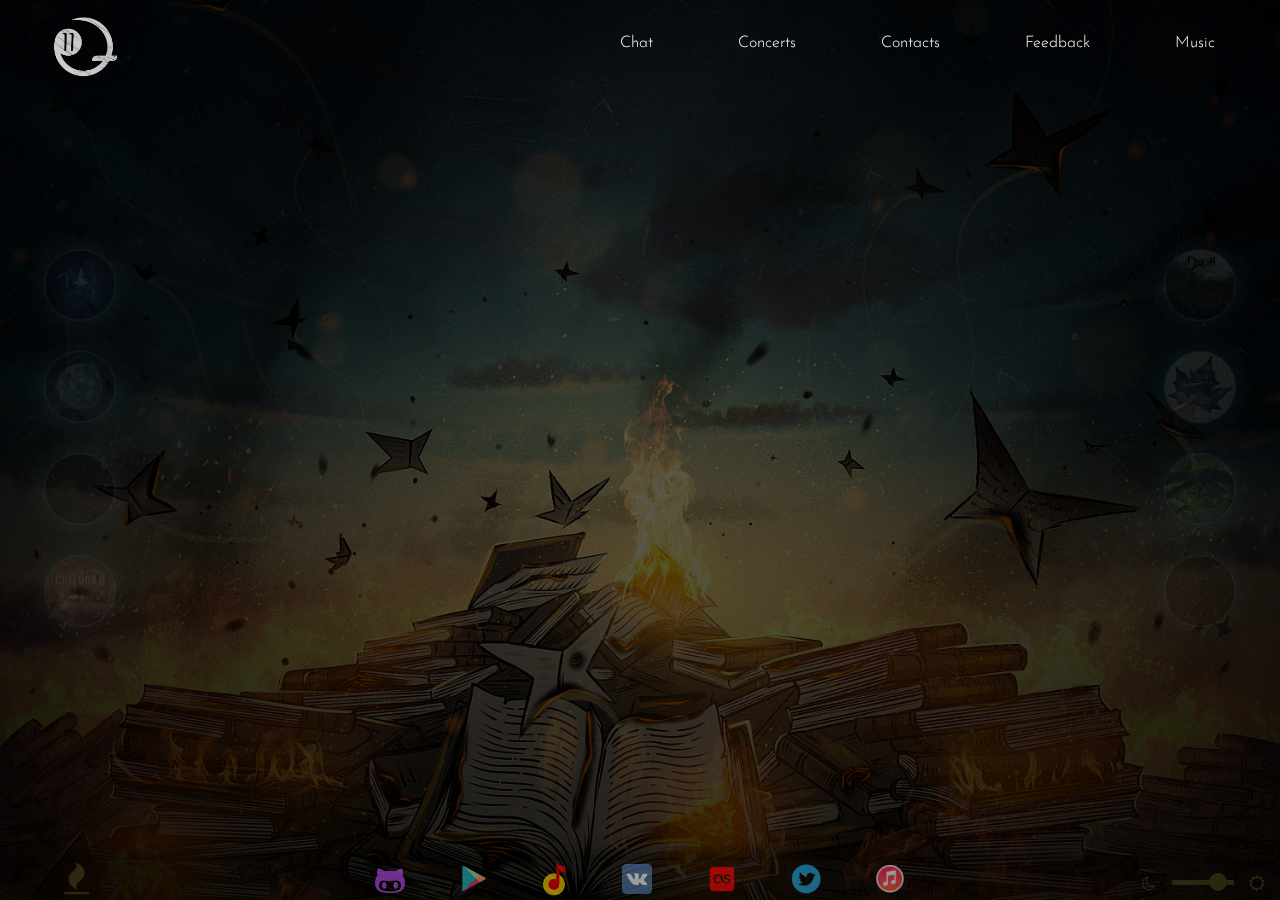
==== commit fa6b5b0f: "change_feedback_block" ====
--- a/index.html
+++ b/index.html
@@ -64,8 +64,8 @@
                             <div class="player_album-title"></div>
                         </div>
                         <div class="play_list_wrapper">
-                            <!--<div class="play_list_right_border"></div>
-                            <div class="play_list_top_border"></div>-->
+                            <div class="play_list_right_border"></div>
+                            <div class="play_list_top_border"></div>
                             <div class="play_list">
                                 <div class="cover_eclipse"></div>
                                 <div class="play_list-coating"></div>
@@ -111,14 +111,14 @@
                         <form action="" class="feedback_form">
                             <div class="feedback_input_wrapper">
                                 <div class="feedback_input_container">
-                                    <h3 class="feedback_input_title" >Name:</h3>
+                                   <h3 class="feedback_input_title" >Name:</h3>
                                     <input type="text" class="feedback_input" >
                                     <h3 class="feedback_input_title" >Email:</h3>
-                                    <input type="text" class="feedback_input" >
+                                    <input type="text" class="feedback_input">
                                 </div>
                                 <div class="feedback_img_wrapper">
                                     <i class="fa fa-connectdevelop fa-5x" aria-hidden="true"></i>
-                                </div>    
+                                </div>   
                             </div>
                             <h3 class="feedback_textarea_title">Message</h3>
                             <textarea name="" id="" cols="30" rows="10" class="feedback_textarea"></textarea>
--- a/style/style.css
+++ b/style/style.css
@@ -831,9 +831,9 @@
 
 .feedback_wrapper {
   color: rgba(147,203,204,0.8);
-  margin: auto;
+  margin: 3% auto 0 auto;
   width: 60%;
-  height: 85%;
+  height: 93%;
   border-radius: 5%;
   display: flex;
   flex-direction: column;
@@ -844,29 +844,35 @@
 .feedback_form {
   display: flex;
   flex-direction: column;
-  align-items:  center;
+  align-items: center;
+  height: 100%;
+  width: 100%;
 }
 
 .feedback_main_title {
   font-weight: 300;
-  margin-top: 10px;
-  margin-bottom: 50px;
+  margin-top: 5%;
 }
 
 .feedback_input_title {
   font-weight: 300;
-  margin-bottom: 10px;
+  margin-bottom: 5px;
   color: white;
   font-size: 15px;
+
 }
 
 .feedback_input_wrapper {
-  width: 100%;
-  display: flex;
+  width: 400px;
+  display: flex;
+  height: 45%;
 }
 
 .feedback_input_container {
   width: 50%;
+  display: flex;
+  flex-direction: column;
+  justify-content: center;
 }
 
 .feedback_img_wrapper {
@@ -882,7 +888,7 @@
 .feedback_input {
   border-radius: 5%;
   box-shadow: 0 0 20px rgba(0,0,0,0.8);
-  margin-bottom: 30px;
+  margin-bottom: 5%;
   color: rgba(147,203,204,0.8); 
   width: 100%;
   height: 40px;
@@ -894,17 +900,17 @@
 
 .feedback_textarea_title {
   font-weight: 300;
-  margin-bottom: 10px;
+  margin-bottom: 2%;
   color: white;
 }
 
 .feedback_textarea {
   border-radius: 10%;
   box-shadow: 0 0 20px rgba(0,0,0,0.8);
-  margin-bottom: 30px;
+  margin-bottom: 7%;
   color: rgba(147,203,204,0.8); 
   width: 400px;
-  height: 120px;
+  height: 20%;
   border: none;
   background-color: transparent;
   border:0.5px solid white;
@@ -1113,11 +1119,19 @@
   transition: background .2s ease;
   cursor: pointer;
   opacity: 0.7;
+  height: 25px;
+  margin: auto 0;
+}
+
+.name-box {
+  display: flex;
 }
 
 .name-submit_change-color {
   background-color: red;
 }
+
+
 
 .chat-title_name {
   position: absolute;
